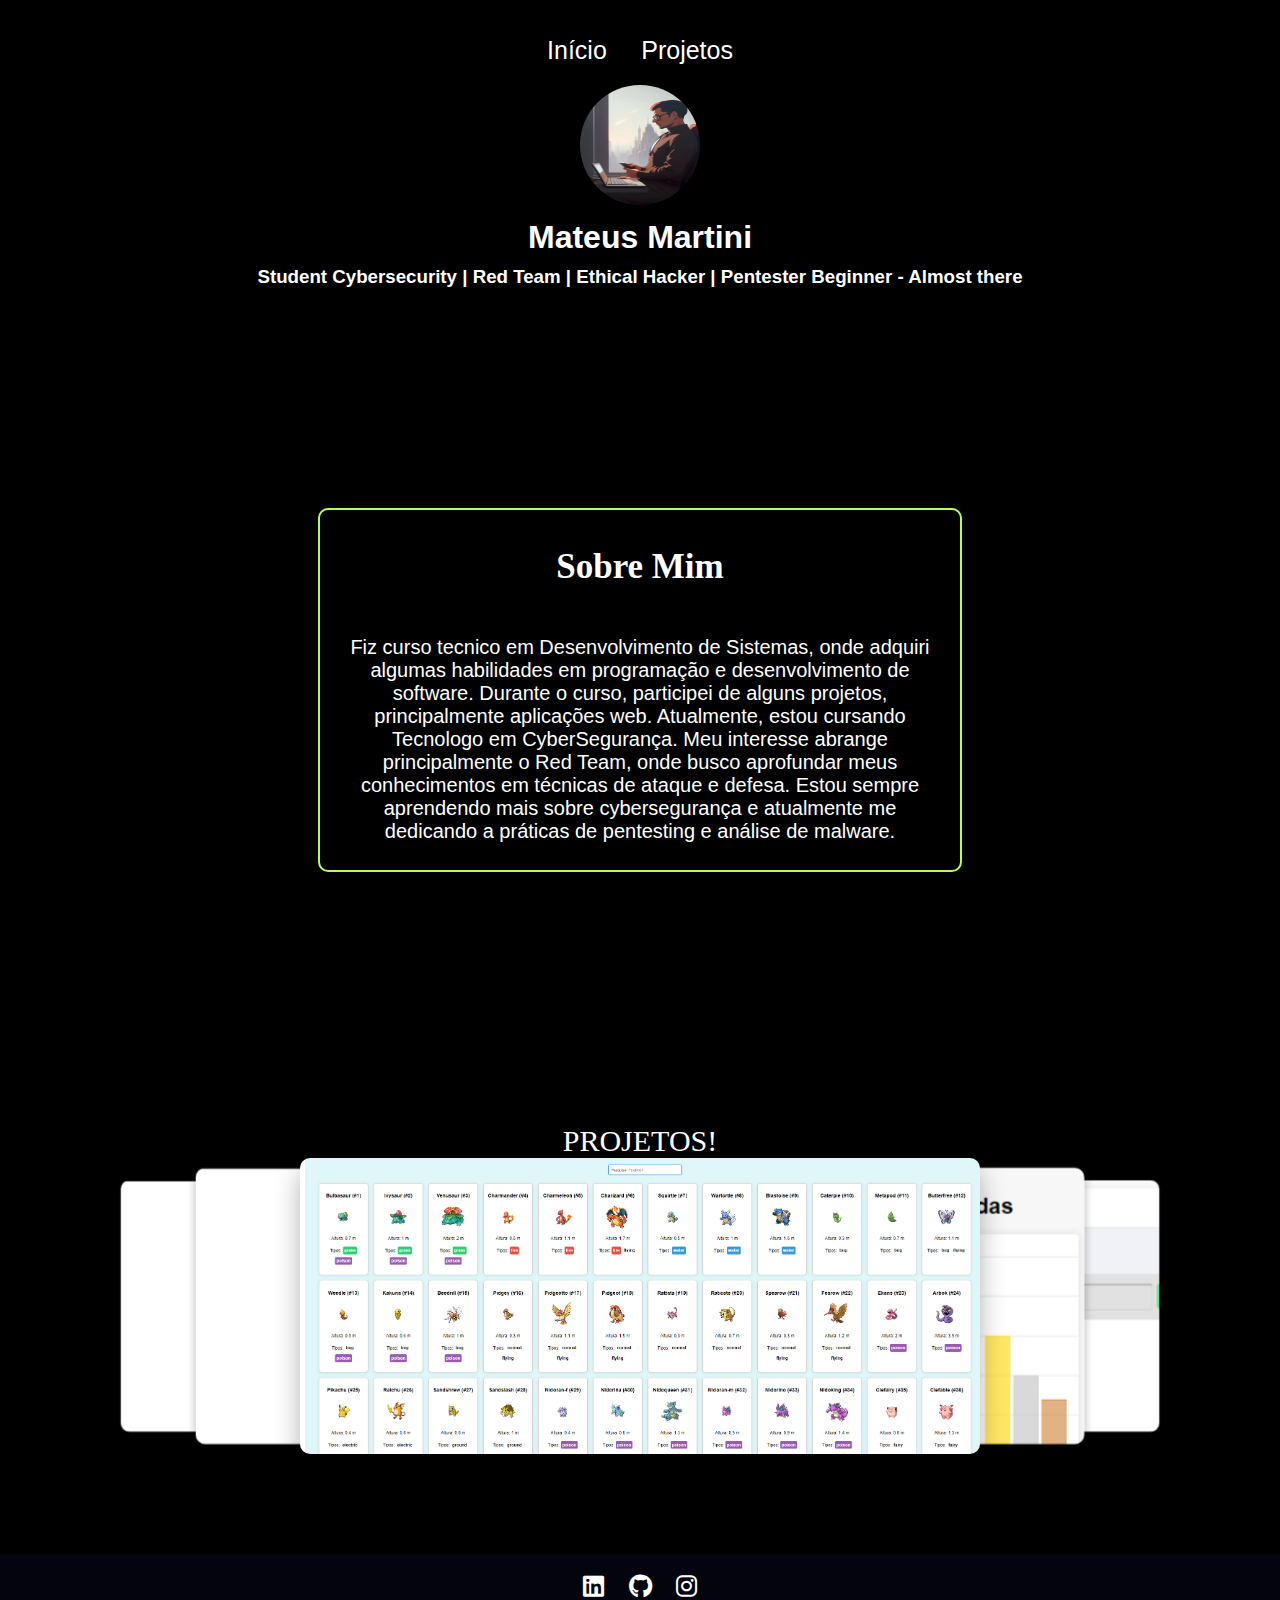
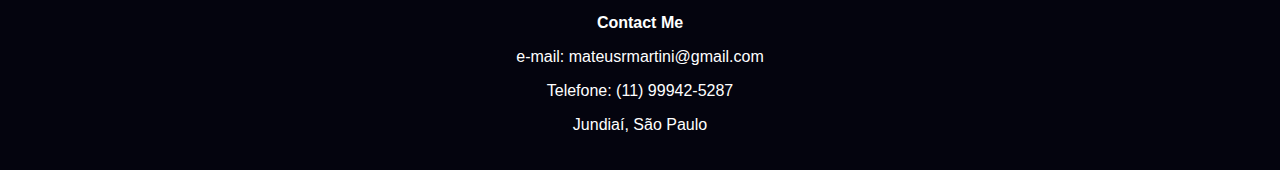
==== index.html @ 1855e6fb "first commit" ====
<!DOCTYPE html>
<html lang="pt-BR">
  <head>
    <meta charset="UTF-8" />
    <meta name="viewport" content="width=device-width, initial-scale=1.0" />
    <title>Meu Portfólio</title>
    <link rel="stylesheet" href="style.css" />

    <link
      rel="stylesheet"
      href="https://cdnjs.cloudflare.com/ajax/libs/font-awesome/6.0.0-beta3/css/all.min.css"
    />
  </head>
  <body>
    <header>
      <nav>
        <ul>
          <li><a href="#inicio">Início</a></li>
          <li><a href="#projetos">Projetos</a></li>
        </ul>
      </nav>
      <div class="icon-container">
        <img
          src="./img/Homem_usando_computador_breath.jpeg"
          alt="Ícone"
          class="icon"
        />
        <h1>Mateus Martini</h1>
        <h3>
          Student Cybersecurity | Red Team | Ethical Hacker | Pentester Beginner
          - Almost there
        </h3>
      </div>
    </header>

    <section id="inicio" class="animated">
      <div class="code-container"></div>
    </section>

    <section id="sobre" class="sobre-mim">
      <h2>Sobre Mim</h2>
      <p>
        Fiz curso tecnico em Desenvolvimento de Sistemas, onde adquiri algumas
        habilidades em programação e desenvolvimento de software. Durante o
        curso, participei de alguns projetos, principalmente aplicações web.
        Atualmente, estou cursando Tecnologo em CyberSegurança. Meu interesse
        abrange principalmente o Red Team, onde busco aprofundar meus
        conhecimentos em técnicas de ataque e defesa. Estou sempre aprendendo
        mais sobre cybersegurança e atualmente me dedicando a práticas de
        pentesting e análise de malware.
      </p>
    </section>

    <section id="habilidades" class="habilidades-container">
      <h2>Habilidades</h2>
      <div class="habilidades-list">
        <div class="habilidade-card"><i class="fab fa-html5"></i> HTML</div>
        <div class="habilidade-card"><i class="fab fa-css3-alt"></i> CSS</div>
        <div class="habilidade-card">
          <i class="fab fa-js-square"></i> JavaScript
        </div>
        <div class="habilidade-card"><i class="fab fa-java"></i> Java</div>
        <div class="habilidade-card"><i class="fas fa-code"></i> C</div>
        <div class="habilidade-card">
          <i class="fas fa-network-wired"></i> Redes
        </div>
      </div>
    </section>
    <div class="title-projects">PROJETOS!</div>
    <section id="slider">
      <input type="radio" name="slider" id="s1" checked />
      <input type="radio" name="slider" id="s2" />
      <input type="radio" name="slider" id="s3" />
      <input type="radio" name="slider" id="s4" />
      <input type="radio" name="slider" id="s5" />

      <label for="s1" id="slide1"></label>
      <label for="s2" id="slide2"></label>
      <label for="s3" id="slide3"></label>
      <label for="s4" id="slide4"></label>
      <label for="s5" id="slide5"></label>
    </section>

    <footer
      style="
        background-color: #060613b7;
        padding: 20px;
        text-align: center;
        box-shadow: 0 4px 20px rgba(0, 0, 0, 0.5);
      "
    >
      <div style="margin-bottom: 15px">
        <a
          href="https://www.linkedin.com/in/seu-perfil"
          target="_blank"
          style="margin: 0 10px"
        >
          <i class="fab fa-linkedin" style="font-size: 24px; color: #fff"></i>
        </a>
        <a
          href="https://github.com/seu-usuario"
          target="_blank"
          style="margin: 0 10px"
        >
          <i class="fab fa-github" style="font-size: 24px; color: #fff"></i>
        </a>
        <a
          href="https://www.instagram.com/seu-usuario"
          target="_blank"
          style="margin: 0 10px"
        >
          <i class="fab fa-instagram" style="font-size: 24px; color: #fff"></i>
        </a>
      </div>
      <div>
        <h4>Contact Me</h4>
        <p>e-mail: mateusrmartini@gmail.com</p>
        <p>Telefone: (11) 99942-5287</p>
        <p>Jundiaí, São Paulo</p>
      </div>
    </footer>
    <script src="script.js" defer></script>
  </body>
</html>
---- style.css ----
body {
  font-family: Arial, sans-serif;
  margin: 0;
  padding: 0;
  background-color: #000000;
  color: #333;
  display: flex;

  flex-direction: column;

  align-items: center;

  justify-content: center;



}

header {
  text-align: center;
  background-color: #000000;
  color: white;
  padding: 20px;
}

nav ul {
  list-style: none;
  padding: 0;
}

nav ul li {
  display: inline;
  margin: 0 15px;
  font-size: 25px;
}

nav a {
  color: white;
  text-decoration: none;
}

.icon-container {
  margin: 20px 0;
}

.icon {
  width: 120px;
  height: 120px;
  background-color: #0d355f;
  border-radius: 50%;
}

h1 {
  margin: 10px 0;
}

h3 {
  margin: 5px 0;
}

section {
  padding: 20px;
  margin: 20px;
  color: white;
}

#inicio {
  display: flex;
  flex-direction: column;
  align-items: center;
  justify-content: center;
  text-align: center;
}

.code-container {
  position: relative;
  top: 20px;
  color: #b2ff59;
  font-family: monospace;
  white-space: nowrap;
  overflow: hidden;
  height: 100px;
}

.code-line {
  opacity: 0;
  animation: fadeIn 1s forwards;
  font-size: 20px;
}

@keyframes fadeIn {
  0% {
    opacity: 0;
    transform: translateY(-20px);
  }

  100% {
    opacity: 1;
    transform: translateY(0);
  }
}

.sobre-mim {
  display: flex;
  flex-direction: column;

  justify-content: center;

  align-items: center;

  width: 80%;

  max-width: 600px;

  border: 2px solid #b2ff59;

  border-radius: 10px;

  padding: 20px;

  text-align: center;

  margin: 0 auto;
  height: 320px;
}

.sobre-mim h2 {
  font-size: 35px;
  font-family: 'Times New Roman', Times, serif;
}

.sobre-mim p {
  font-size: 20px;
}



.habilidades-container {
  opacity: 0;

  transform: translateX(-100%);

  transition: opacity 2.5s ease, transform 2.5s ease;

  display: flex;

  flex-direction: column;

  align-items: center;

}

.habilidades-container.visible {
  opacity: 1;

  transform: translateX(0);

}

.habilidades-list {
  display: flex;
  flex-wrap: wrap;
  justify-content: center;
  margin-top: 20px;
}


.habilidade-card {
  display: flex;
  align-items: center;
  /* Alinha os ícones e o texto verticalmente */
  background-color: #f0f0f0;
  /* Fundo dos cards */
  color: #0d355f;
  font-family: system-ui, -apple-system, BlinkMacSystemFont, 'Segoe UI', Roboto, Oxygen, Ubuntu, Cantarell, 'Open Sans', 'Helvetica Neue', sans-serif;
  /* Cor do texto */
  margin: 10px;
  padding: 20px;
  border-radius: 5px;

}

.habilidade-card i {
  margin-right: 10px;

  font-size: 24px;
}

.projetos-container {
  opacity: 0;
  /* Inicialmente invisível */
  transform: translateX(100%);
  /* Mover para a direita */
  transition: opacity 2.5s ease, transform 2.5s ease;
  /* Transições */
}

.projetos-container.visible {
  opacity: 1;
  /* Torna visível */
  transform: translateX(0);
  /* Move para a posição original */
}

.titulo-projetos {

  padding: 10px;

  /* Alinha o texto à esquerda */
  margin-bottom: 20px;
  border-radius: 5px;
  box-shadow: 0 2px 5px rgba(0, 0, 0, 0.2);
  width: auto;
  text-align: center;

  /* Ajuste automático à largura do conteúdo */
}

.projetos-list {
  display: flex;
  /* Flexbox para alinhamento em linha */
  flex-wrap: wrap;
  /* Permite que os cards quebrem para a próxima linha se necessário */
  justify-content: flex-start;
  /* Alinha os cards à esquerda */
  margin-left: 0;
  /* Garante que não haja margem à esquerda */
}

.projeto-card {
  background-color: #f0f0f0;
  color: #0d355f;
  margin: 10px;
  /* Margem ao redor dos cards */
  padding: 20px;
  border-radius: 5px;
  border: 3px solid #b2ff59;
  cursor: pointer;
  width: 200px;
  /* Largura fixa para os cards */
  text-align: center;
}

.title-projects {
  font-size: 30px;
  color: white;
  font-family: 'Times New Roman', Times, serif;
}

#slider {
  position: relative;
  width: 50%;
  /* Aumentando a largura do slider */
  height: 20vw;
  /* Aumentando a altura */
  margin: 0 auto;
  /* Centraliza o slider */
  font-family: 'Helvetica Neue', sans-serif;
  perspective: 1400px;
  transform-style: preserve-3d;

  box-shadow: #b2ff59
}

input[type=radio] {
  position: relative;
  left: 50%;
  width: 18px;
  height: 18px;
  margin: 0 20px 0 0;
  /* Aumentando a margem à direita */
  opacity: 0;
  transform: translateX(-83px);
  cursor: pointer;
}

#slider label {
  position: absolute;
  width: 100%;
  height: 100%;
  left: 0;
  top: 0;
  color: white;
  font-size: 80px;
  /* Aumentando o tamanho da fonte */
  font-weight: bold;
  border-radius: 10px;
  /* Bordas mais arredondadas */
  cursor: pointer;
  display: flex;
  align-items: center;
  justify-content: center;
  transition: transform 400ms ease;
  box-shadow: 0 4px 10px rgba(0, 0, 0, 0.2);
  /* Sombra sutil */
}

/* Ajustes nos slides */
#slide1 {
  background-image: url(./img/Pokedex.png);
  background-size: cover;
  /* Cobre todo o slide */
  background-position: center;
  /* Centraliza a imagem */
}

#slide2 {
  background-image: url(./img/Medalhas.png);
}

#slide3 {
  background-image: url(./img/todo.png);
}

#slide4 {
  background-image: url(./img/construcao.png);
}

#slide5 {
  background-image: url(./img/construcao.png);
}

/* Slider Functionality */
/* Active Slide */
#s1:checked~#slide1,
#s2:checked~#slide2,
#s3:checked~#slide3,
#s4:checked~#slide4,
#s5:checked~#slide5 {
  box-shadow: 0 13px 26px rgba(0, 0, 0, 0.3);
  transform: translate3d(0%, 0, 0px);
}

/* Next Slide */
#s1:checked~#slide2,
#s2:checked~#slide3,
#s3:checked~#slide4,
#s4:checked~#slide5,
#s5:checked~#slide1 {
  box-shadow: 0 6px 10px rgba(0, 0, 0, 0.3);
  transform: translate3d(20%, 0, -100px);
  /* Aumentando o espaçamento */

}

/* Next to Next Slide */
#s1:checked~#slide3,
#s2:checked~#slide4,
#s3:checked~#slide5,
#s4:checked~#slide1,
#s5:checked~#slide2 {
  box-shadow: 0 1px 4px rgba(0, 0, 0, 0.4);
  transform: translate3d(40%, 0, -250px);
  /* Aumentando o espaçamento */
}

/* Previous to Previous Slide */
#s1:checked~#slide4,
#s2:checked~#slide5,
#s3:checked~#slide1,
#s4:checked~#slide2,
#s5:checked~#slide3 {
  box-shadow: 0 1px 4px rgba(0, 0, 0, 0.4);
  transform: translate3d(-40%, 0, -250px);
  /* Aumentando o espaçamento */
}

/* Previous Slide */
#s1:checked~#slide5,
#s2:checked~#slide1,
#s3:checked~#slide2,
#s4:checked~#slide3,
#s5:checked~#slide4 {
  box-shadow: 0 6px 10px rgba(0, 0, 0, 0.3);
  transform: translate3d(-20%, 0, -100px);
  /* Aumentando o espaçamento */
}







footer {
  background-color: #4B3D31;
  /* Cor de fundo */
  padding: 20px;

  text-align: center;
  width: 100%;
  margin-top: 100px;


}

footer a {
  margin: 0 10px;

  text-decoration: none;
  color: #fff;

}

footer i {
  font-size: 24px;
  /* Tamanho dos ícones */
  color: #fff;
  /* Cor dos ícones */
}

footer h4 {
  margin: 10px 0;
  color: #fff;
}

footer p {
  color: #fff;
}


/* Para telas menores que 600px */
@media (max-width: 600px) {
  nav ul li {
    display: block;
    /* Muda os itens do menu para coluna */
    margin: 10px 0;
    font-size: 20px;
    /* Reduz o tamanho da fonte */
  }

  .habilidade-card {
    flex-direction: column;
    /* Alinha o ícone e texto verticalmente */
    font-size: 16px;
    /* Reduz o tamanho da fonte */
  }

  .sobre-mim,
  .projeto-card {
    width: 90%;
    /* Ajusta a largura dos cards */
  }

  #slider {
    width: 90%;
    /* Ajusta a largura do slider */
  }

  .icon {
    width: 80px;
    /* Ajusta o tamanho do ícone */
    height: 80px;
    /* Ajusta o tamanho do ícone */
  }

  .title-projects {
    font-size: 24px;
    /* Reduz o tamanho da fonte */
  }
}

/* Para telas menores que 400px */
@media (max-width: 400px) {

  h2,
  h1 {
    font-size: 24px;
    /* Reduz o tamanho das fontes dos cabeçalhos */
  }

  .habilidade-card {
    padding: 10px;
    /* Reduz o padding */
  }

  .sobre-mim p {
    font-size: 16px;
    /* Ajusta o tamanho do texto */
  }

  footer h4 {
    font-size: 20px;
    /* Ajusta o tamanho da fonte do footer */
  }

  footer p {
    font-size: 14px;
    /* Ajusta o tamanho da fonte do footer */
  }
}
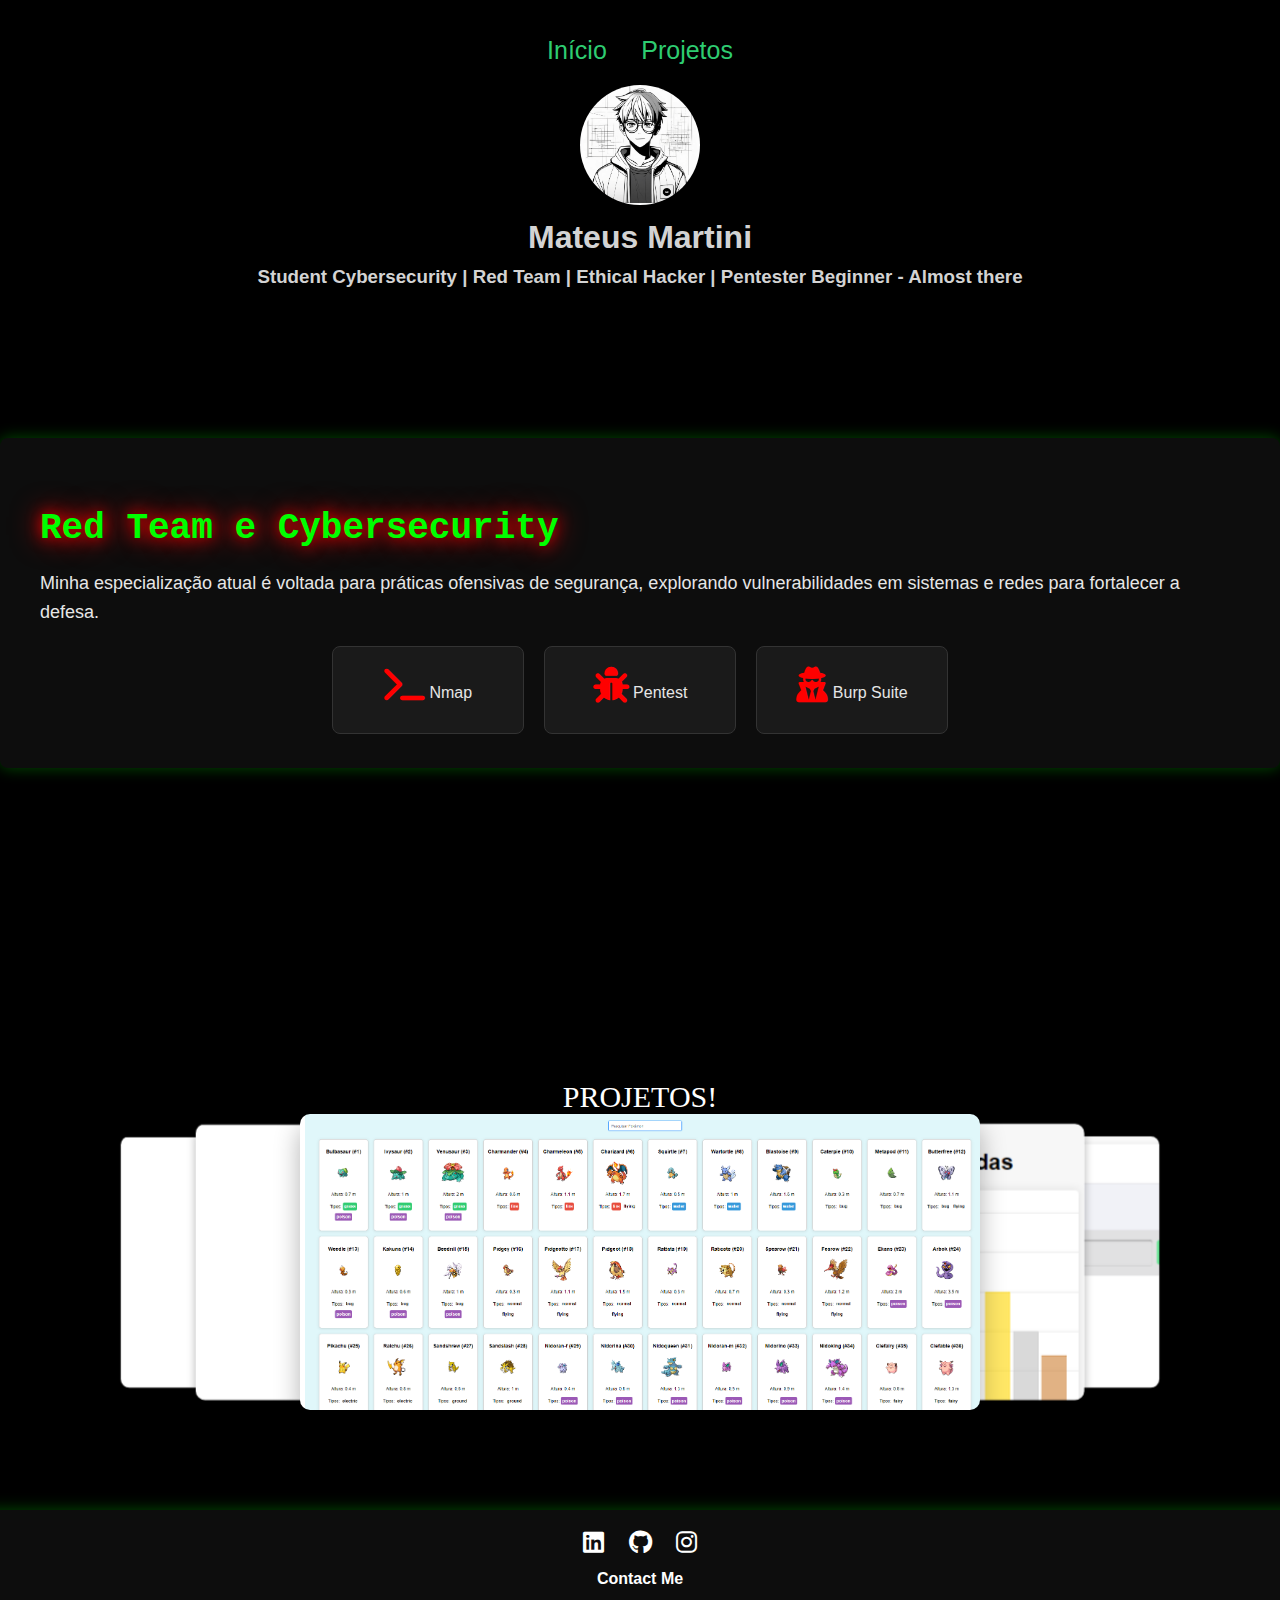
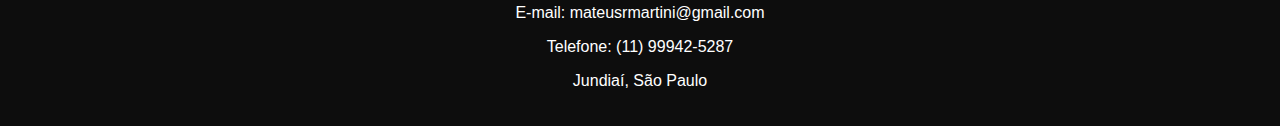
==== commit b9142c5a: "first commit" ====
--- a/index.html
+++ b/index.html
@@ -20,11 +20,7 @@
         </ul>
       </nav>
       <div class="icon-container">
-        <img
-          src="./img/Homem_usando_computador_breath.jpeg"
-          alt="Ícone"
-          class="icon"
-        />
+        <img src="./img/Sem título.png" alt="Ícone" class="icon" />
         <h1>Mateus Martini</h1>
         <h3>
           Student Cybersecurity | Red Team | Ethical Hacker | Pentester Beginner
@@ -37,18 +33,20 @@
       <div class="code-container"></div>
     </section>
 
-    <section id="sobre" class="sobre-mim">
-      <h2>Sobre Mim</h2>
+    <section id="red-team" class="red-team-container">
+      <h2>Red Team e Cybersecurity</h2>
       <p>
-        Fiz curso tecnico em Desenvolvimento de Sistemas, onde adquiri algumas
-        habilidades em programação e desenvolvimento de software. Durante o
-        curso, participei de alguns projetos, principalmente aplicações web.
-        Atualmente, estou cursando Tecnologo em CyberSegurança. Meu interesse
-        abrange principalmente o Red Team, onde busco aprofundar meus
-        conhecimentos em técnicas de ataque e defesa. Estou sempre aprendendo
-        mais sobre cybersegurança e atualmente me dedicando a práticas de
-        pentesting e análise de malware.
+        Minha especialização atual é voltada para práticas ofensivas de
+        segurança, explorando vulnerabilidades em sistemas e redes para
+        fortalecer a defesa.
       </p>
+      <div class="ferramentas">
+        <div class="tool-card"><i class="fas fa-terminal"></i> Nmap</div>
+        <div class="tool-card"><i class="fas fa-bug"></i> Pentest</div>
+        <div class="tool-card">
+          <i class="fas fa-user-secret"></i> Burp Suite
+        </div>
+      </div>
     </section>
 
     <section id="habilidades" class="habilidades-container">
@@ -83,29 +81,25 @@
 
     <footer
       style="
-        background-color: #060613b7;
+        background-color: #0d0d0d;
         padding: 20px;
         text-align: center;
-        box-shadow: 0 4px 20px rgba(0, 0, 0, 0.5);
+        box-shadow: 0 0 15px rgba(0, 255, 0, 0.3);
       "
     >
       <div style="margin-bottom: 15px">
         <a
-          href="https://www.linkedin.com/in/seu-perfil"
+          href="https://www.linkedin.com"
           target="_blank"
           style="margin: 0 10px"
         >
           <i class="fab fa-linkedin" style="font-size: 24px; color: #fff"></i>
         </a>
-        <a
-          href="https://github.com/seu-usuario"
-          target="_blank"
-          style="margin: 0 10px"
-        >
+        <a href="https://github.com/" target="_blank" style="margin: 0 10px">
           <i class="fab fa-github" style="font-size: 24px; color: #fff"></i>
         </a>
         <a
-          href="https://www.instagram.com/seu-usuario"
+          href="https://www.instagram.com"
           target="_blank"
           style="margin: 0 10px"
         >
@@ -114,7 +108,7 @@
       </div>
       <div>
         <h4>Contact Me</h4>
-        <p>e-mail: mateusrmartini@gmail.com</p>
+        <p>E-mail: mateusrmartini@gmail.com</p>
         <p>Telefone: (11) 99942-5287</p>
         <p>Jundiaí, São Paulo</p>
       </div>
--- a/style.css
+++ b/style.css
@@ -19,7 +19,7 @@
 header {
   text-align: center;
   background-color: #000000;
-  color: white;
+  color: #d3d3d3;
   padding: 20px;
 }
 
@@ -35,7 +35,7 @@
 }
 
 nav a {
-  color: white;
+  color: #2ecc71;
   text-decoration: none;
 }
 
@@ -61,7 +61,7 @@
 section {
   padding: 20px;
   margin: 20px;
-  color: white;
+  color: #d3d3d3;
 }
 
 #inicio {
@@ -74,18 +74,25 @@
 
 .code-container {
   position: relative;
-  top: 20px;
-  color: #b2ff59;
+  /* Mantém no fluxo */
+  top: -60px;
+  /* Zera a posição vertical */
+  color: #2ecc71;
   font-family: monospace;
   white-space: nowrap;
   overflow: hidden;
+  max-width: 1300px;
   height: 100px;
+  /* Defina uma altura fixa */
+
+
 }
 
 .code-line {
   opacity: 0;
   animation: fadeIn 1s forwards;
-  font-size: 20px;
+
+
 }
 
 @keyframes fadeIn {
@@ -103,25 +110,16 @@
 .sobre-mim {
   display: flex;
   flex-direction: column;
-
-  justify-content: center;
-
   align-items: center;
-
   width: 80%;
-
   max-width: 600px;
-
-  border: 2px solid #b2ff59;
-
+  border: 2px solid #2ecc71;
   border-radius: 10px;
-
-  padding: 20px;
-
-  text-align: center;
-
-  margin: 0 auto;
-  height: 320px;
+  padding: 20px;
+  text-align: center;
+  margin-top: -100px;
+  /* Ajuste a margem superior para um valor menor */
+
 }
 
 .sobre-mim h2 {
@@ -131,6 +129,7 @@
 
 .sobre-mim p {
   font-size: 20px;
+  margin-top: -10px;
 }
 
 
@@ -168,15 +167,31 @@
 .habilidade-card {
   display: flex;
   align-items: center;
-  /* Alinha os ícones e o texto verticalmente */
-  background-color: #f0f0f0;
-  /* Fundo dos cards */
-  color: #0d355f;
-  font-family: system-ui, -apple-system, BlinkMacSystemFont, 'Segoe UI', Roboto, Oxygen, Ubuntu, Cantarell, 'Open Sans', 'Helvetica Neue', sans-serif;
-  /* Cor do texto */
+
+
+
+  background-color: #0d0d0d;
+
+
+
+  padding: 40px;
+  border-radius: 8px;
+  box-shadow: 0 0 15px rgba(0, 255, 0, 0.3);
+  /* Sombra neon verde */
+
+
   margin: 10px;
-  padding: 20px;
-  border-radius: 5px;
+
+
+  font-weight: bold;
+
+
+  /* Sombra neon verde */
+  color: #fff;
+  animation: fadeIn 1s ease-in-out;
+
+
+
 
 }
 
@@ -383,7 +398,7 @@
 
 
 footer {
-  background-color: #4B3D31;
+  background-color: #0d0d0d;
   /* Cor de fundo */
   padding: 20px;
 
@@ -419,27 +434,25 @@
 }
 
 
-/* Para telas menores que 600px */
-@media (max-width: 600px) {
+
+
+
+
+@media (max-width: 768px) {
   nav ul li {
     display: block;
-    /* Muda os itens do menu para coluna */
+    /* Muda para coluna */
     margin: 10px 0;
     font-size: 20px;
-    /* Reduz o tamanho da fonte */
-  }
-
-  .habilidade-card {
-    flex-direction: column;
-    /* Alinha o ícone e texto verticalmente */
-    font-size: 16px;
-    /* Reduz o tamanho da fonte */
-  }
-
-  .sobre-mim,
+    /* Ajusta o tamanho da fonte */
+  }
+
+  .habilidade-card,
   .projeto-card {
-    width: 90%;
-    /* Ajusta a largura dos cards */
+    width: 100%;
+    /* Faz os cards ocuparem 100% da largura */
+    max-width: 300px;
+    /* Limita a largura máxima */
   }
 
   #slider {
@@ -447,45 +460,125 @@
     /* Ajusta a largura do slider */
   }
 
-  .icon {
-    width: 80px;
-    /* Ajusta o tamanho do ícone */
-    height: 80px;
-    /* Ajusta o tamanho do ícone */
-  }
-
-  .title-projects {
-    font-size: 24px;
-    /* Reduz o tamanho da fonte */
-  }
-}
-
-/* Para telas menores que 400px */
-@media (max-width: 400px) {
-
-  h2,
+  .sobre-mim {
+    width: 90%;
+    /* Ajusta a largura */
+    height: auto;
+    /* Permite que a altura seja automática */
+  }
+
+  .code-container {
+    font-size: 16px;
+    /* Ajusta o tamanho da fonte */
+  }
+
+  footer {
+    padding: 10px;
+    /* Ajusta o padding do footer */
+  }
+}
+
+@media (max-width: 480px) {
   h1 {
     font-size: 24px;
-    /* Reduz o tamanho das fontes dos cabeçalhos */
-  }
-
-  .habilidade-card {
-    padding: 10px;
-    /* Reduz o padding */
+    /* Reduz o tamanho da fonte para h1 */
+  }
+
+  .sobre-mim h2 {
+    font-size: 28px;
+    /* Ajusta o tamanho da fonte do título */
   }
 
   .sobre-mim p {
-    font-size: 16px;
-    /* Ajusta o tamanho do texto */
-  }
-
-  footer h4 {
-    font-size: 20px;
-    /* Ajusta o tamanho da fonte do footer */
-  }
-
-  footer p {
-    font-size: 14px;
-    /* Ajusta o tamanho da fonte do footer */
-  }
+    font-size: 18px;
+    /* Ajusta o tamanho da fonte do parágrafo */
+  }
+}
+
+/* Estilo básico da seção Red Team */
+.red-team-container {
+  background-color: #0d0d0d;
+  /* Fundo preto suave */
+  color: #e6e6e6;
+  /* Texto cinza claro */
+  padding: 40px;
+  border-radius: 8px;
+  box-shadow: 0 0 15px rgba(0, 255, 0, 0.3);
+  /* Sombra neon verde */
+  margin: 20px 0;
+  animation: fadeIn 1s ease-in-out;
+  margin-top: -70px;
+  height: 250px;
+}
+
+/* Título com um efeito de texto brilhante */
+.red-team-container h2 {
+  font-family: 'Courier New', Courier, monospace;
+  font-size: 36px;
+  color: #00ff00;
+  text-shadow: 0 0 15px #ff0000, 0 0 30px #ff0000;
+  margin-bottom: 20px;
+  animation: glow 7s infinite alternate;
+}
+
+/* Parágrafo */
+.red-team-container p {
+  line-height: 1.6;
+  font-size: 18px;
+  margin-bottom: 20px;
+}
+
+
+.ferramentas {
+  display: flex;
+  gap: 20px;
+  justify-content: center;
+  flex-wrap: wrap;
+
+}
+
+.tool-card {
+  background-color: #1a1a1a;
+  border: 1px solid #333;
+  border-radius: 8px;
+  width: 150px;
+  padding: 20px;
+  text-align: center;
+  transition: transform 0.3s, box-shadow 0.3s;
+}
+
+.tool-card i {
+  font-size: 36px;
+  margin-bottom: 10px;
+  color: #ff0000;
+  transition: color 0.3s;
+}
+
+/* Animações de hover */
+.tool-card:hover {
+  transform: scale(1.1);
+  box-shadow: 0 0 10px #ff0000;
+}
+
+.tool-card:hover i {
+  color: #ff1100;
+}
+
+/* Animações */
+
+@keyframes fadeIn {
+  from {
+    opacity: 0;
+  }
+
+  to {
+    opacity: 1;
+  }
+}
+
+
+#timeline {
+  padding: 20px;
+  background-color: #111;
+  border-radius: 10px;
 }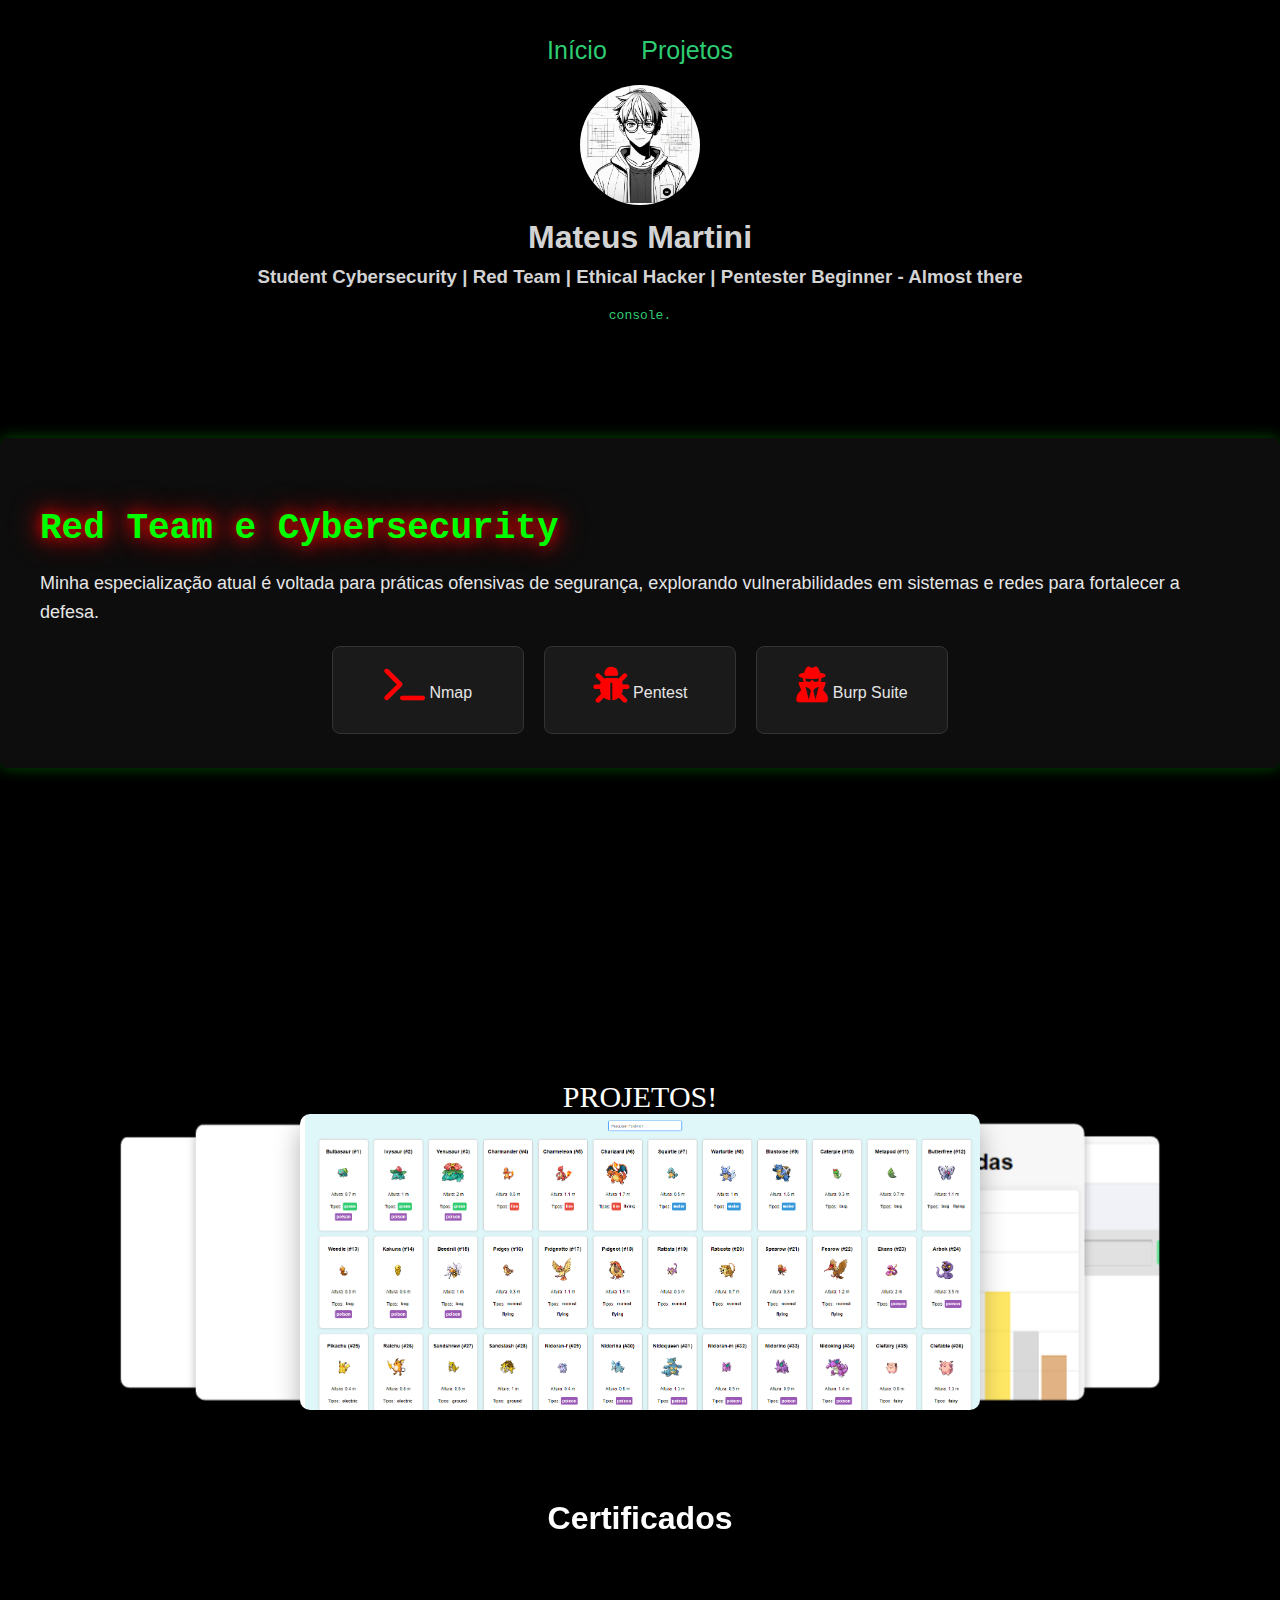
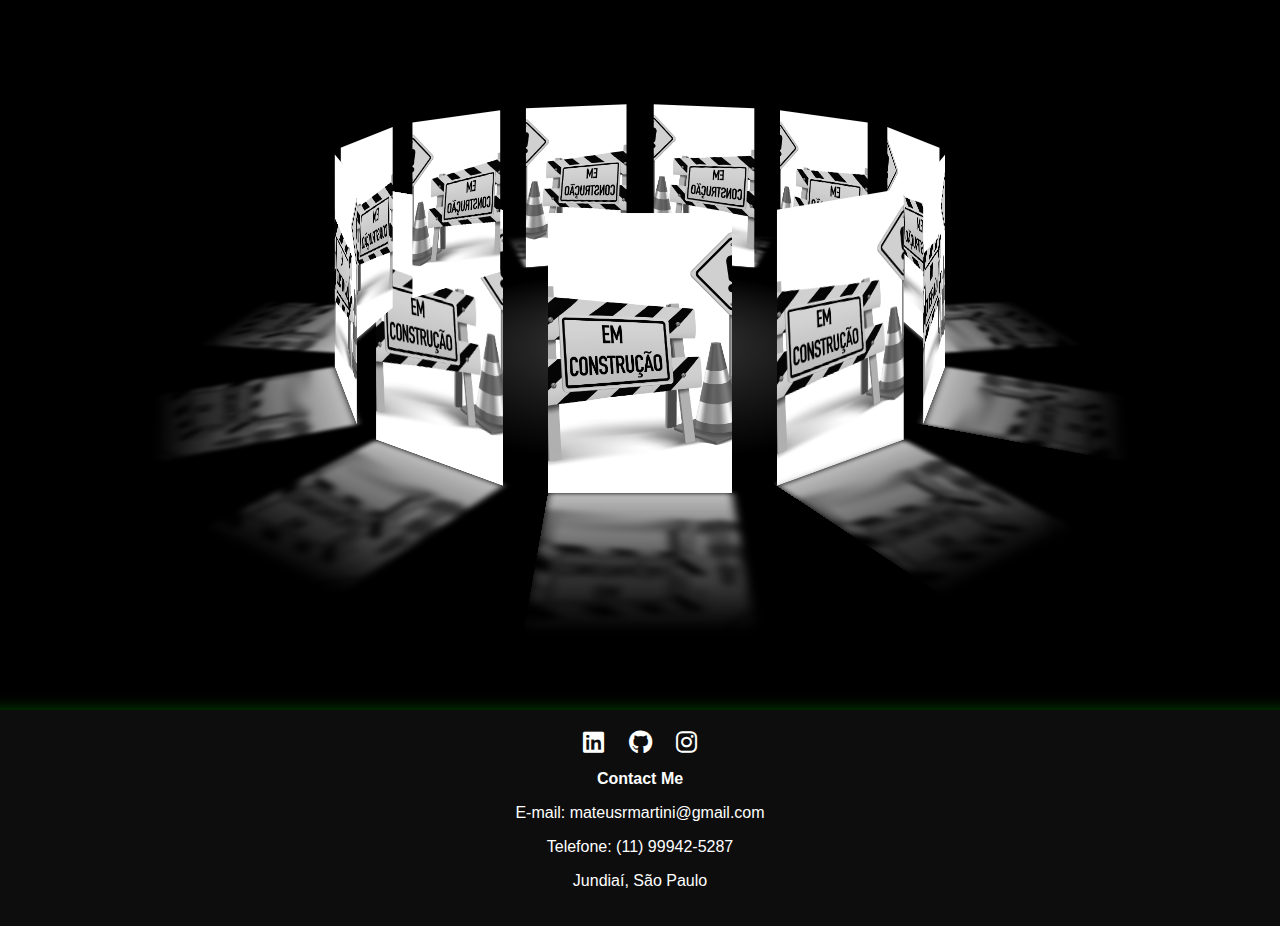
==== commit 71da2b4d: "first commit" ====
--- a/index.html
+++ b/index.html
@@ -1,4 +1,4 @@
-<!DOCTYPE html>
+<!doctype html>
 <html lang="pt-BR">
   <head>
     <meta charset="UTF-8" />
@@ -19,9 +19,10 @@
           <li><a href="#projetos">Projetos</a></li>
         </ul>
       </nav>
+
       <div class="icon-container">
         <img src="./img/Sem título.png" alt="Ícone" class="icon" />
-        <h1>Mateus Martini</h1>
+        <h1 class="glitch" data-text="Mateus Martini">Mateus Martini</h1>
         <h3>
           Student Cybersecurity | Red Team | Ethical Hacker | Pentester Beginner
           - Almost there
@@ -78,6 +79,147 @@
       <label for="s4" id="slide4"></label>
       <label for="s5" id="slide5"></label>
     </section>
+
+    <div class="carousel">
+      <h1>Certificados</h1>
+     
+
+      <div class="carousel-rotation-direction">
+        <ul class="carousel-item-wrapper" style="--_num-elements: 11">
+          <li
+            class="carousel-item"
+            style="--_index: 1; --_image-url: url(./img/construcao.png)"
+          >
+            <a href="" target="_blank"></a>
+          </li>
+          <li
+            class="carousel-item"
+            style="--_index: 2; --_image-url: url(./img/construcao.png)"
+          >
+            <a href="" target="_blank"></a>
+          </li>
+          <li
+            class="carousel-item"
+            style="
+              --_index: 3;
+              --_image-url: url(./img/construcao.png)"
+            "
+          >
+            <a
+              href=""
+              target="_blank"
+              ></a
+            >
+          </li>
+          <li
+            class="carousel-item"
+            style="
+              --_index: 4;
+              --_image-url: url(./img/construcao.png)"
+            "
+          >
+            <a
+              href=""
+              target="_blank"
+              ></a
+            >
+          </li>
+          <li
+            class="carousel-item"
+            style="
+              --_index: 5;
+              --_image-url: url(./img/construcao.png)"
+            "
+          >
+            <a
+              href=""
+              target="_blank"
+              ></a
+            >
+          </li>
+          <li
+            class="carousel-item"
+            style="
+              --_index: 6;
+              --_image-url: url(./img/construcao.png)"
+            "
+          >
+            <a
+              href=""
+              target="_blank"
+              ></a
+            >
+          </li>
+          <li
+            class="carousel-item"
+            style="
+              --_index: 7;
+              --_image-url: url(./img/construcao.png)"
+            "
+          >
+            <a
+              href="https://unsplash.com/de/fotos/nahaufnahme-des-weissen-gebaudes-tKnda8e9ejM"
+              target="_blank"
+              ></a
+            >
+          </li>
+          <li
+            class="carousel-item"
+            style="
+              --_index: 8;
+              --_image-url: url(./img/construcao.png)"
+            "
+          >
+            <a
+              href=""
+              target="_blank"
+              ></a
+            >
+          </li>
+          <li
+            class="carousel-item"
+            style="
+              --_index: 9;
+              --_image-url: url(./img/construcao.png)"
+            "
+          >
+            <a
+              href=""
+              target="_blank"
+              ></a
+            >
+          </li>
+          <li
+            class="carousel-item"
+            style="
+              --_index: 10;
+              --_image-url: url(./img/construcao.png)"
+            "
+          >
+            <a
+              href=""
+              target="_blank"
+              >0</a
+            >
+          </li>
+          <li
+            class="carousel-item"
+            style="
+              --_index: 11;
+              --_image-url: url(./img/construcao.png)"
+            "
+          >
+            <a
+              href=""
+              target="_blank"
+              ></a
+            >
+          </li>
+
+          <li class="carousel-ground"></li>
+        </ul>
+      </div>
+    </div>
 
     <footer
       style="
--- a/style.css
+++ b/style.css
@@ -14,6 +14,10 @@
 
 
 
+}
+
+html {
+  scroll-behavior: smooth;
 }
 
 header {
@@ -90,7 +94,7 @@
 
 .code-line {
   opacity: 0;
-  animation: fadeIn 1s forwards;
+  animation: fadeIn 10s forwards;
 
 
 }
@@ -193,6 +197,11 @@
 
 
 
+}
+
+.habilidade-card:hover {
+  transform: scale(1.1);
+  transition: transform 0.3s;
 }
 
 .habilidade-card i {
@@ -577,8 +586,251 @@
 }
 
 
-#timeline {
-  padding: 20px;
-  background-color: #111;
-  border-radius: 10px;
+
+
+
+
+
+
+:root {
+  --carousel-transition-duration: 250ms;
+  --carousel-transition-ease: ease-out;
+  --carousel-bg-color-rgb: 0, 0, 0;
+  --carousel-shadow-color-rgb: 128, 128, 128;
+  --carousel-item-width: 11.5rem;
+  --carousel-item-height: 17.5rem;
+  --carousel-item-hover-effect: 1.075;
+  --carousel-item-reflection-blur: 0.25rem;
+  --carousel-item-empty-color-rgb: 255, 255, 255;
+  --carousel-item-glow-color-rgb: 255, 255, 255;
+  --carousel-item-glow-size: 5rem;
+  --carousel-diameter: 50rem;
+  --carousel-3d-perspective: 1000px;
+  --carousel-3d-perspective-origin: 50% 20%;
+  --carousel-control-button-width: 1.25rem;
+  --carousel-control-button-height: 4rem;
+  --carousel-control-color-rgb: 255, 255, 255;
+  --carousel-animation-duration: 25s;
+  --carousel-animation-play-state: running;
+  --carousel-direction-animation-play-state: paused;
+}
+
+.carousel h1 {
+  text-align: center;
+  color: #fff;
+  margin-top: 90px;
+}
+
+/*
+c
+*/
+.carousel {
+  --_diameter: var(--carousel-diameter);
+  --_radius: calc(var(--_diameter) / 2);
+  --_item-width: var(--carousel-item-width);
+  --_item-height: var(--carousel-item-height);
+  perspective: var(--carousel-3d-perspective);
+  perspective-origin: var(--carousel-3d-perspective-origin);
+  width: var(--_diameter);
+  height: var(--_diameter);
+
+}
+
+@media only screen and (max-width: 48rem) {
+  .carousel {
+    --_diameter: calc(var(--carousel-diameter) * 0.75);
+    --_item-width: calc(var(--carousel-item-width) * 0.75);
+    --_item-height: calc(var(--carousel-item-height) * 0.75);
+  }
+}
+
+@media only screen and (max-width: 32rem) {
+  .carousel {
+    --_diameter: calc(var(--carousel-diameter) * 0.6);
+    --_item-width: calc(var(--carousel-item-width) * 0.6);
+    --_item-height: calc(var(--carousel-item-height) * 0.6);
+  }
+}
+
+@media only screen and (max-width: 16rem) {
+  .carousel {
+    --_diameter: calc(var(--carousel-diameter) * 0.25);
+    --_item-width: calc(var(--carousel-item-width) * 0.25);
+    --_item-height: calc(var(--carousel-item-height) * 0.25);
+  }
+}
+
+.carousel .carousel-control-button {
+  --_width: var(--carousel-control-button-width);
+  --_height: var(--carousel-control-button-height);
+  z-index: 1;
+  width: var(--_width);
+  height: var(--_height);
+  background-color: rgb(var(--carousel-control-color-rgb));
+  opacity: 0.2;
+  transition: opacity var(--carousel-transition-duration) var(--carousel-transition-ease);
+  position: absolute;
+}
+
+.carousel .carousel-control-button:hover {
+  opacity: 0.4;
+}
+
+.carousel .carousel-control-button:has(input:checked) {
+  opacity: 0.8;
+}
+
+.carousel .carousel-control-button input {
+  -webkit-appearance: none;
+  appearance: none;
+  opacity: 0;
+  width: 100%;
+  height: 100%;
+  cursor: pointer;
+}
+
+.carousel .carousel-control-button.left {
+  clip-path: polygon(0% 50%, 100% 0%, 100% 100%);
+  top: calc(var(--_radius) - var(--_height) / 2);
+  left: 0;
+}
+
+.carousel:has(.carousel-control-button.left input:checked) {
+  --carousel-direction-animation-play-state: running;
+}
+
+.carousel .carousel-control-button.right {
+  clip-path: polygon(0% 0%, 100% 50%, 0% 100%);
+  top: calc(var(--_radius) - var(--_height) / 2);
+  right: 0;
+}
+
+.carousel:has(.carousel-control-button.right input:checked) {
+  --carousel-direction-animation-play-state: paused;
+}
+
+.carousel .carousel-rotation-direction {
+  --_direction-animation-play-state: var(--carousel-direction-animation-play-state);
+  --_z: calc(var(--_radius) * -1);
+  transform: translateZ(var(--_z));
+  transform-style: preserve-3d;
+  animation: carousel-rotation-reverse calc(var(--carousel-animation-duration) / 2) reverse linear infinite var(--_direction-animation-play-state);
+  transition: all var(--carousel-transition-duration) var(--carousel-transition-ease);
+}
+
+@keyframes carousel-rotation-reverse {
+  from {
+    transform: translateZ(var(--_z)) rotateY(0deg);
+  }
+
+  to {
+    transform: translateZ(var(--_z)) rotateY(360deg);
+  }
+}
+
+@keyframes carousel-rotation-normal {
+  from {
+    transform: rotateY(0deg);
+  }
+
+  to {
+    transform: rotateY(360deg);
+  }
+}
+
+.carousel .carousel-item-wrapper {
+  transform-style: inherit;
+  width: inherit;
+  height: inherit;
+  list-style-type: none;
+  position: relative;
+  animation: carousel-rotation-normal var(--carousel-animation-duration) normal linear infinite var(--carousel-animation-play-state);
+  transition: all var(--carousel-transition-duration) var(--carousel-transition-ease);
+}
+
+.carousel .carousel-rotation-direction:has(.carousel-item:hover) {
+  --carousel-animation-play-state: paused;
+  --_direction-animation-play-state: paused;
+}
+
+.carousel .carousel-item {
+  --_width: var(--_item-width);
+  --_height: var(--_item-height);
+  --_rotation: calc(360 / var(--_num-elements) * var(--_index) * 1deg);
+  left: calc(var(--_radius) - var(--_item-width) / 2);
+  top: calc(var(--_radius) - var(--_item-height) / 2);
+  transform: rotateY(var(--_rotation)) translateZ(var(--_radius));
+  transform-style: inherit;
+  width: var(--_width);
+  height: var(--_height);
+  transition: all var(--carousel-transition-duration) var(--carousel-transition-ease);
+  box-shadow: 0 0 var(--carousel-item-glow-size) transparent;
+  position: absolute;
+}
+
+.carousel .carousel-item:hover {
+  box-shadow: 0 0 var(--carousel-item-glow-size) rgb(var(--carousel-item-glow-color-rgb));
+  transform: rotateY(var(--_rotation)) translateZ(calc(var(--_radius) * var(--carousel-item-hover-effect)));
+}
+
+.carousel .carousel-item a {
+  display: block;
+  width: inherit;
+  height: inherit;
+  text-indent: -9999px;
+  background-color: rgba(var(--carousel-item-empty-color-rgb), 0.5);
+  background-image: var(--_image-url);
+  background-repeat: no-repeat;
+  background-position: center;
+  background-size: cover;
+  transition: filter var(--carousel-transition-duration) var(--carousel-transition-ease);
+  filter: grayscale(100%);
+}
+
+.carousel .carousel-item:hover a {
+  filter: grayscale(0%);
+}
+
+.carousel .carousel-item::before {
+  content: '';
+  width: inherit;
+  height: inherit;
+  background-color: rgba(var(--carousel-item-empty-color-rgb), 0.5);
+  background-image:
+    linear-gradient(to top, rgba(var(--carousel-bg-color-rgb), 0.25) 0%, rgba(var(--carousel-bg-color-rgb), 1.0) 75%),
+    var(--_image-url);
+  background-repeat: no-repeat;
+  background-position: center;
+  background-size: cover;
+  pointer-events: none;
+  filter: blur(var(--carousel-item-reflection-blur)) grayscale(100%);
+  transition: filter var(--carousel-transition-duration) var(--carousel-transition-ease);
+  transform-style: inherit;
+  transform-origin: center bottom;
+  transform: rotateX(90deg) rotateZ(180deg) rotateY(180deg);
+  position: absolute;
+}
+
+.carousel .carousel-item:hover::before {
+  filter: blur(var(--carousel-item-reflection-blur)) grayscale(0%);
+}
+
+.carousel .carousel-ground {
+  --_width: var(--_diameter);
+  --_height: var(--_diameter);
+  --_rotation: 90deg;
+  left: calc(var(--_radius) - var(--_width) / 2);
+  top: calc(var(--_radius) - var(--_height) / 2);
+  transform: rotateX(var(--_rotation)) translateZ(calc(var(--_item-height) / -2));
+  width: var(--_width);
+  height: var(--_height);
+  border-radius: 50%;
+  background: radial-gradient(rgba(var(--carousel-shadow-color-rgb), 0.75) 15%, rgba(var(--carousel-bg-color-rgb), 0) 60%);
+  opacity: 0.5;
+  transition: opacity var(--carousel-transition-duration) var(--carousel-transition-ease);
+  position: absolute;
+}
+
+.carousel .carousel-item-wrapper:has(.carousel-item:hover) .carousel-ground {
+  opacity: 0.75;
 }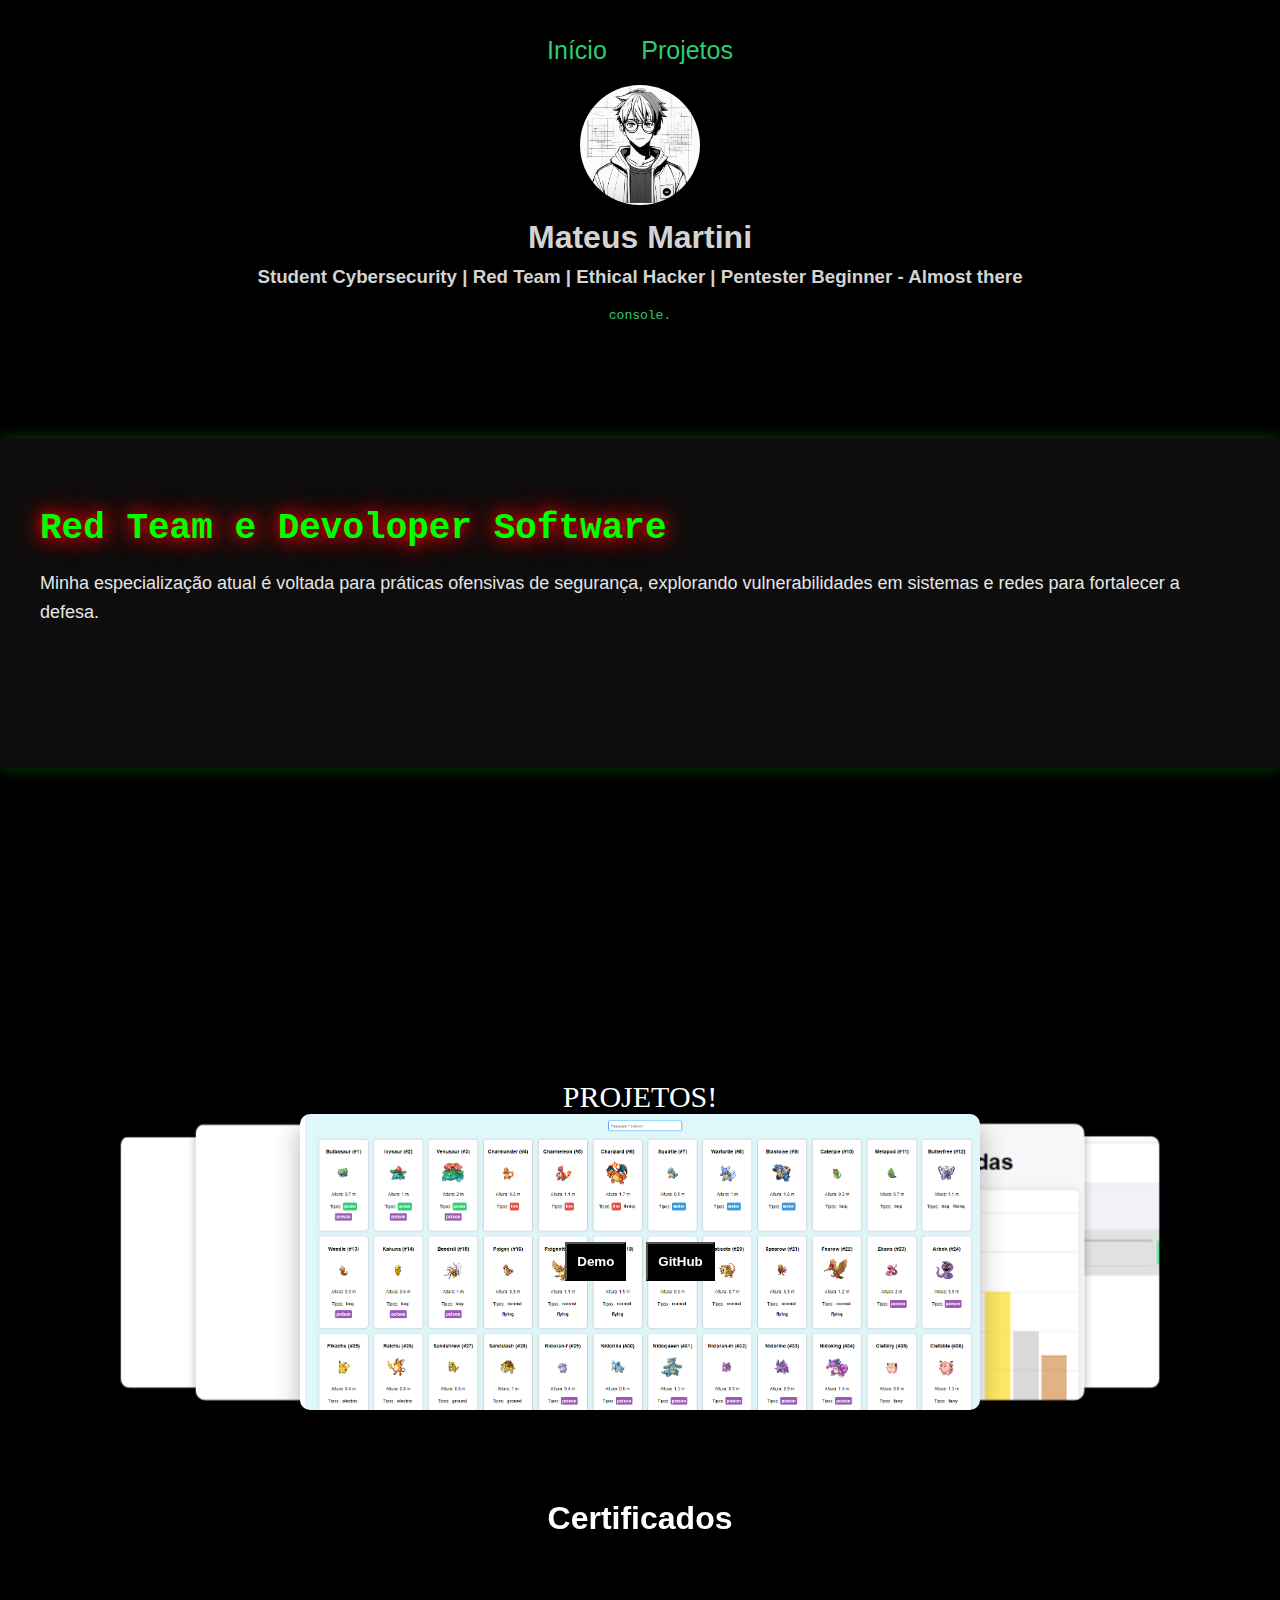
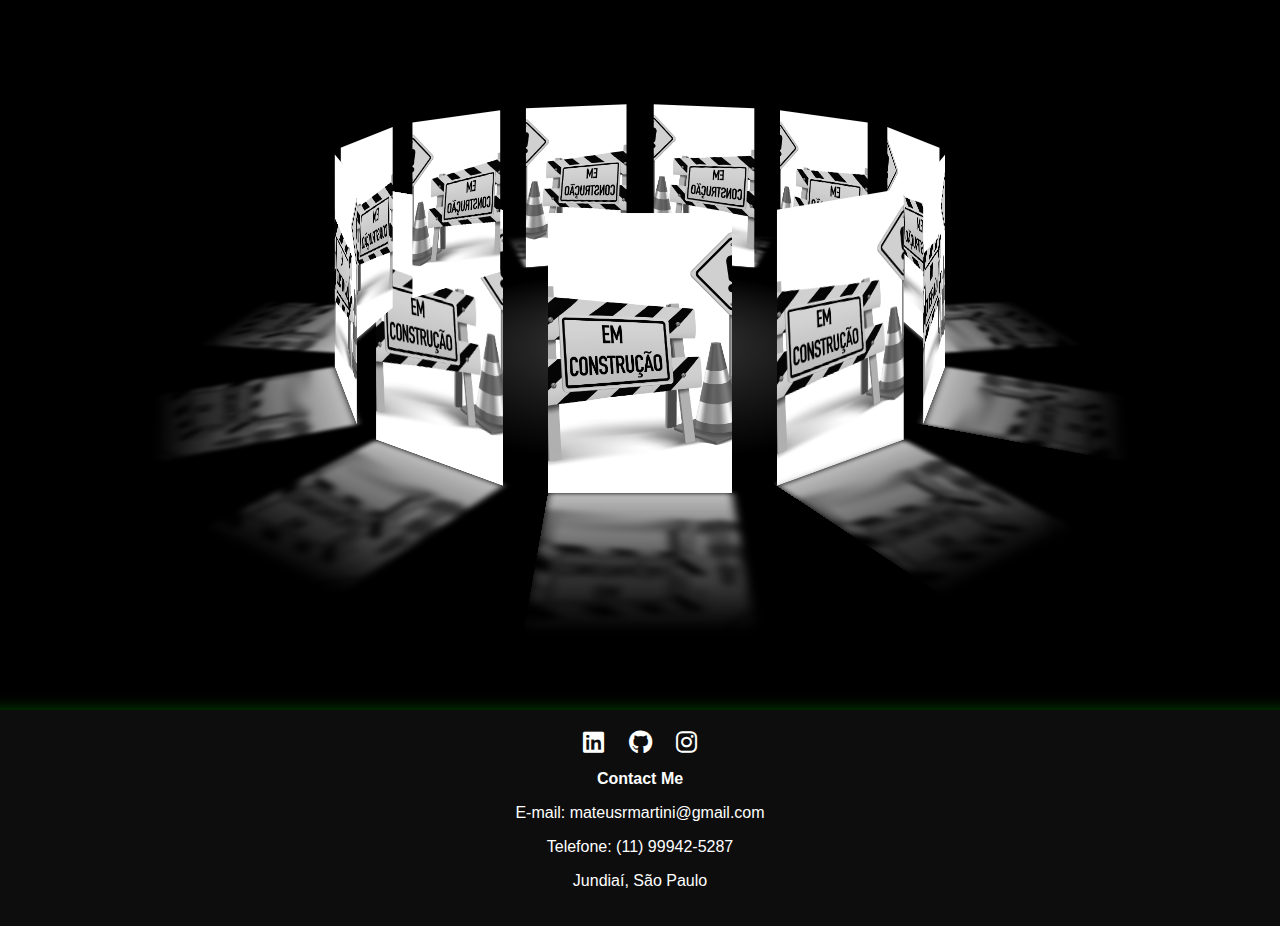
==== commit 5c4af56e: "first commit" ====
--- a/index.html
+++ b/index.html
@@ -35,19 +35,13 @@
     </section>
 
     <section id="red-team" class="red-team-container">
-      <h2>Red Team e Cybersecurity</h2>
+      <h2>Red Team e Devoloper Software</h2>
       <p>
         Minha especialização atual é voltada para práticas ofensivas de
         segurança, explorando vulnerabilidades em sistemas e redes para
         fortalecer a defesa.
       </p>
-      <div class="ferramentas">
-        <div class="tool-card"><i class="fas fa-terminal"></i> Nmap</div>
-        <div class="tool-card"><i class="fas fa-bug"></i> Pentest</div>
-        <div class="tool-card">
-          <i class="fas fa-user-secret"></i> Burp Suite
-        </div>
-      </div>
+      
     </section>
 
     <section id="habilidades" class="habilidades-container">
@@ -73,11 +67,26 @@
       <input type="radio" name="slider" id="s4" />
       <input type="radio" name="slider" id="s5" />
 
-      <label for="s1" id="slide1"></label>
-      <label for="s2" id="slide2"></label>
-      <label for="s3" id="slide3"></label>
-      <label for="s4" id="slide4"></label>
-      <label for="s5" id="slide5"></label>
+      <label for="s1" id="slide1">
+        <button>Demo</button>
+        <button>GitHub</button>
+      </label>
+      <label for="s2" id="slide2">
+        <button>Demo</button>
+        <button>GitHub</button>
+      </label>
+      <label for="s3" id="slide3">
+        <button>Demo</button>
+        <button>GitHub</button>
+      </label>
+      <label for="s4" id="slide4">
+        <button>Demo</button>
+        <button>GitHub</button>
+      </label>
+      <label for="s5" id="slide5">
+        <button>Demo</button>
+        <button>GitHub</button>
+      </label>
     </section>
 
     <div class="carousel">
--- a/style.css
+++ b/style.css
@@ -260,7 +260,7 @@
   border-radius: 5px;
   border: 3px solid #b2ff59;
   cursor: pointer;
-  width: 200px;
+
   /* Largura fixa para os cards */
   text-align: center;
 }
@@ -833,4 +833,124 @@
 
 .carousel .carousel-item-wrapper:has(.carousel-item:hover) .carousel-ground {
   opacity: 0.75;
+}
+
+
+
+@media (max-width: 768px) {
+  nav ul {
+    display: flex;
+    flex-direction: column;
+    align-items: center;
+  }
+}
+
+
+
+/* Carousel Responsivo */
+@media only screen and (max-width: 768px) {
+  .carousel {
+    --_diameter: 50%;
+  }
+}
+
+
+/* Footer - Responsividade */
+@media (max-width: 768px) {
+  footer {
+    padding: 15px;
+  }
+
+  footer div {
+    display: flex;
+    flex-direction: column;
+    align-items: center;
+  }
+
+  footer i {
+    font-size: 20px;
+    margin: 5px;
+  }
+
+  footer h4,
+  footer p {
+    font-size: 14px;
+    text-align: center;
+  }
+}
+
+@media (max-width: 480px) {
+  footer {
+    padding: 10px;
+  }
+
+  footer i {
+    font-size: 18px;
+  }
+
+  footer h4,
+  footer p {
+    font-size: 12px;
+  }
+}
+
+/* Projetos - Responsividade */
+@media (max-width: 768px) {
+  .projetos-list {
+    flex-direction: column;
+    align-items: center;
+  }
+
+  .projeto-card {
+    width: 90%;
+    max-width: 300px;
+    padding: 15px;
+  }
+}
+
+
+/* Slider - Responsividade */
+@media (max-width: 768px) {
+  #slider {
+    width: 80%;
+    height: auto;
+  }
+
+  #slider label {
+    font-size: 60px;
+    padding: 15px;
+  }
+
+  .slide-content {
+    gap: 8px;
+  }
+
+  .slide-content button {
+    font-size: 16px;
+    padding: 8px 12px;
+  }
+}
+
+@media (max-width: 480px) {
+  #slider {
+    width: 100%;
+  }
+
+  #slider label {
+    font-size: 50px;
+  }
+
+  .slide-content button {
+    font-size: 14px;
+    padding: 6px 10px;
+  }
+}
+
+button {
+  padding: 10px;
+  gap: 10px;
+  margin: 10px;
+  background-color: black;
+  font-weight: bold;
+  color: #fff;
 }